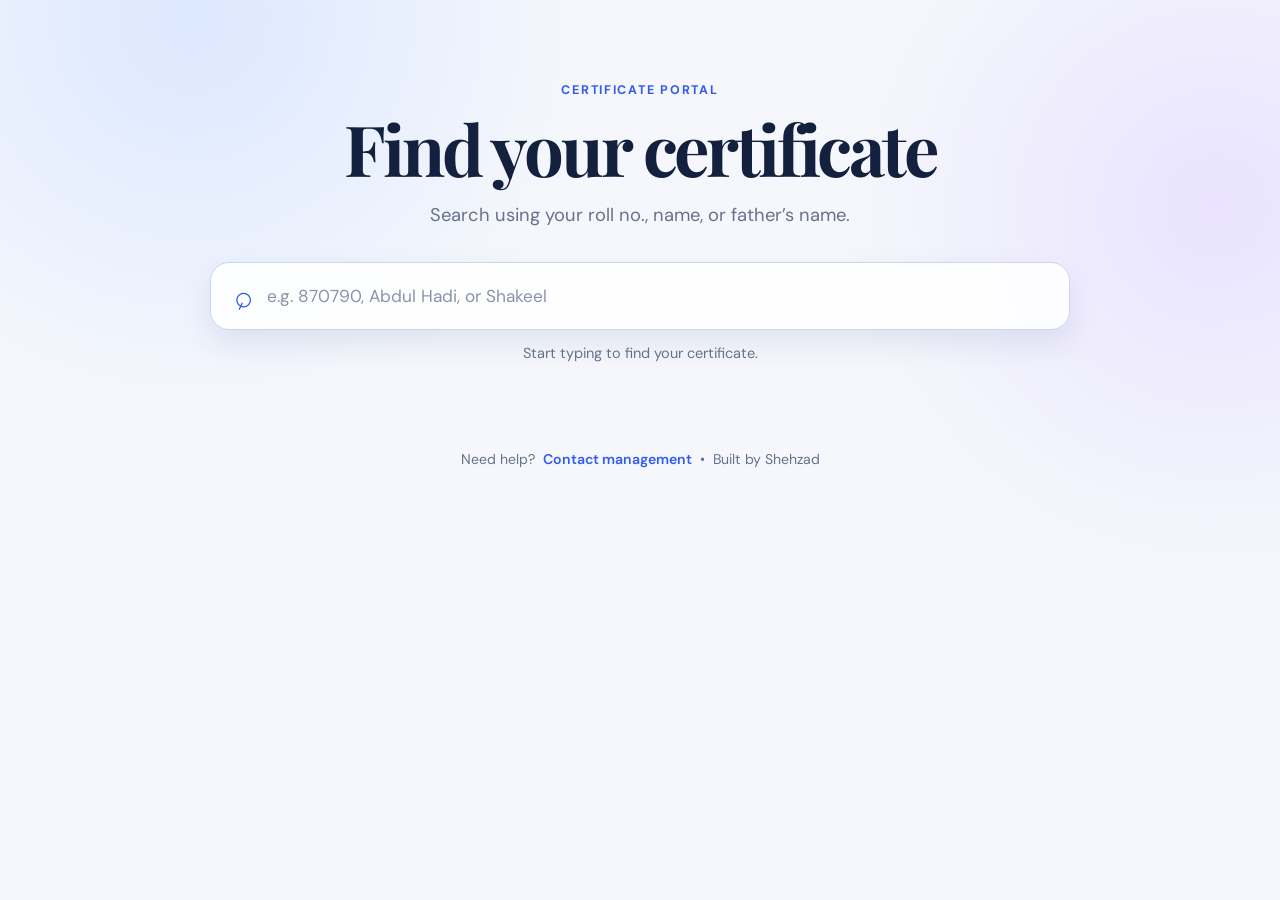
==== index.html @ b7b9a5da "code" ====
<!doctype html>
<html lang="en">
  <head>
    <meta charset="UTF-8" />
    <meta name="viewport" content="width=device-width, initial-scale=1.0" />
    <meta name="theme-color" content="#101a35" />
    <title>Certificate Portal</title>
    <link rel="preconnect" href="https://fonts.googleapis.com" />
    <link rel="preconnect" href="https://fonts.gstatic.com" crossorigin />
    <link href="https://fonts.googleapis.com/css2?family=DM+Sans:wght@400;500;600;700&family=Playfair+Display:wght@600;700&display=swap" rel="stylesheet" />
    <link rel="stylesheet" href="style.css" />
  </head>
  <body>
    <main class="page-shell">
      <section class="hero" aria-labelledby="page-title">
        <p class="eyebrow">Certificate portal</p>
        <h1 id="page-title">Find your certificate</h1>
        <p class="intro">Search using your roll no., name, or father’s name.</p>

        <label class="search-box" for="certificate-search">
          <span class="search-icon" aria-hidden="true">⌕</span>
          <input
            id="certificate-search"
            type="search"
            placeholder="e.g. 870790, Abdul Hadi, or Shakeel"
            autocomplete="off"
          />
          <button id="clear-search" class="clear-search" type="button" aria-label="Clear search" hidden>×</button>
        </label>
        <p id="search-hint" class="search-hint">Start typing to find your certificate.</p>
      </section>

      <section class="results-section" aria-live="polite" aria-label="Certificate results">
        <div id="results" class="results"></div>
      </section>
    </main>

    <footer>
      <span>Need help?</span>
      <a href="" id="management-contact">Contact management</a>
      <span class="footer-divider" aria-hidden="true">•</span>
      <span>Built by Shehzad</span>
    </footer>

    <script src="data.js"></script>
    <script src="script.js"></script>
  </body>
</html>
---- style.css ----
:root {
  --ink: #13213e;
  --muted: #66728b;
  --line: #dfe6f2;
  --blue: #315cea;
  --blue-dark: #2149ca;
  --paper: #ffffff;
  --background: #f5f7fc;
}

* { box-sizing: border-box; }

body {
  min-width: 320px;
  min-height: 100vh;
  margin: 0;
  color: var(--ink);
  background:
    radial-gradient(circle at 15% 2%, #dce8ff 0, transparent 25rem),
    radial-gradient(circle at 95% 23%, #e9e3ff 0, transparent 23rem),
    var(--background);
  font-family: "DM Sans", sans-serif;
}

.page-shell { width: min(100% - 32px, 860px); margin: 0 auto; padding: 82px 0 52px; }

.hero { text-align: center; }

.eyebrow {
  margin: 0 0 14px;
  color: var(--blue);
  font-size: .78rem;
  font-weight: 700;
  letter-spacing: .14em;
  text-transform: uppercase;
}

h1 {
  margin: 0;
  font-family: "Playfair Display", Georgia, serif;
  font-size: clamp(2.4rem, 6vw, 4.4rem);
  line-height: 1.05;
  letter-spacing: -.045em;
}

.intro { margin: 17px 0 35px; color: var(--muted); font-size: clamp(1rem, 2.5vw, 1.15rem); }

.search-box {
  display: flex;
  align-items: center;
  min-height: 68px;
  padding: 0 15px 0 22px;
  overflow: hidden;
  text-align: left;
  background: rgba(255,255,255,.9);
  border: 1px solid #cbd6eb;
  border-radius: 19px;
  box-shadow: 0 13px 30px rgba(36, 61, 115, .10);
  transition: border-color .2s, box-shadow .2s, transform .2s;
}

.search-box:focus-within {
  border-color: var(--blue);
  box-shadow: 0 13px 30px rgba(49, 92, 234, .18), 0 0 0 4px rgba(49, 92, 234, .11);
  transform: translateY(-1px);
}

.search-icon { margin-right: 13px; color: var(--blue); font-size: 2rem; line-height: 1; transform: rotate(-20deg); }

input {
  width: 100%;
  min-width: 0;
  border: 0;
  outline: 0;
  color: var(--ink);
  background: transparent;
  font: inherit;
  font-size: 1.08rem;
}

input::placeholder { color: #8994aa; }

.clear-search { width: 32px; height: 32px; border: 0; border-radius: 50%; color: var(--muted); background: #eef2f9; font: inherit; font-size: 1.45rem; cursor: pointer; }
.clear-search:hover { color: var(--ink); background: #e2e9f6; }
.search-hint { min-height: 21px; margin: 14px 0 0; color: var(--muted); font-size: .91rem; }

.results-section { margin-top: 33px; }
.results { display: grid; gap: 14px; }

.result-card {
  display: grid;
  grid-template-columns: 1fr auto;
  gap: 22px;
  align-items: center;
  padding: 25px 27px;
  background: rgba(255,255,255,.94);
  border: 1px solid rgba(223,230,242,.92);
  border-radius: 19px;
  box-shadow: 0 10px 22px rgba(32, 55, 104, .07);
  animation: enter .25s ease both;
}

.result-card h2 { margin: 0 0 12px; font-size: 1.22rem; line-height: 1.25; }
.metadata { display: flex; flex-wrap: wrap; gap: 8px; margin: 0; }
.metadata span { padding: 5px 9px; color: #53627d; background: #f1f4fa; border-radius: 7px; font-size: .86rem; }
.metadata strong { color: var(--ink); font-weight: 600; }
.actions { display: flex; flex-wrap: wrap; gap: 9px; justify-content: flex-end; }

.button {
  display: inline-flex;
  min-height: 43px;
  align-items: center;
  justify-content: center;
  padding: 0 16px;
  border: 1px solid var(--blue);
  border-radius: 10px;
  color: white;
  background: var(--blue);
  font-size: .9rem;
  font-weight: 700;
  text-decoration: none;
  transition: background .18s, border-color .18s, transform .18s;
}
.button:hover { background: var(--blue-dark); border-color: var(--blue-dark); transform: translateY(-1px); }
.button.secondary { color: var(--blue); background: transparent; }
.button.secondary:hover { color: var(--blue-dark); background: #eff3ff; border-color: var(--blue-dark); }

.empty-state { max-width: 510px; margin: 18px auto 0; padding: 42px 24px; text-align: center; background: rgba(255,255,255,.78); border: 1px dashed #cbd6eb; border-radius: 18px; }
.empty-icon { display: grid; width: 47px; height: 47px; place-items: center; margin: 0 auto 15px; border-radius: 50%; color: var(--blue); background: #eaf0ff; font-size: 1.35rem; }
.empty-state h2 { margin: 0; font-size: 1.18rem; }
.empty-state p { margin: 8px 0 0; color: var(--muted); }

footer { display: flex; flex-wrap: wrap; justify-content: center; gap: 8px; padding: 0 20px 35px; color: var(--muted); font-size: .88rem; text-align: center; }
footer a { color: var(--blue); font-weight: 600; text-decoration: none; }
footer a:hover { text-decoration: underline; }

@keyframes enter { from { opacity: 0; transform: translateY(8px); } to { opacity: 1; transform: translateY(0); } }

@media (max-width: 600px) {
  .page-shell { width: min(100% - 24px, 860px); padding-top: 57px; }
  .search-box { min-height: 62px; border-radius: 16px; }
  .result-card { grid-template-columns: 1fr; gap: 19px; padding: 22px; }
  .actions { justify-content: stretch; }
  .button { flex: 1; }
  .footer-divider { display: none; }
}
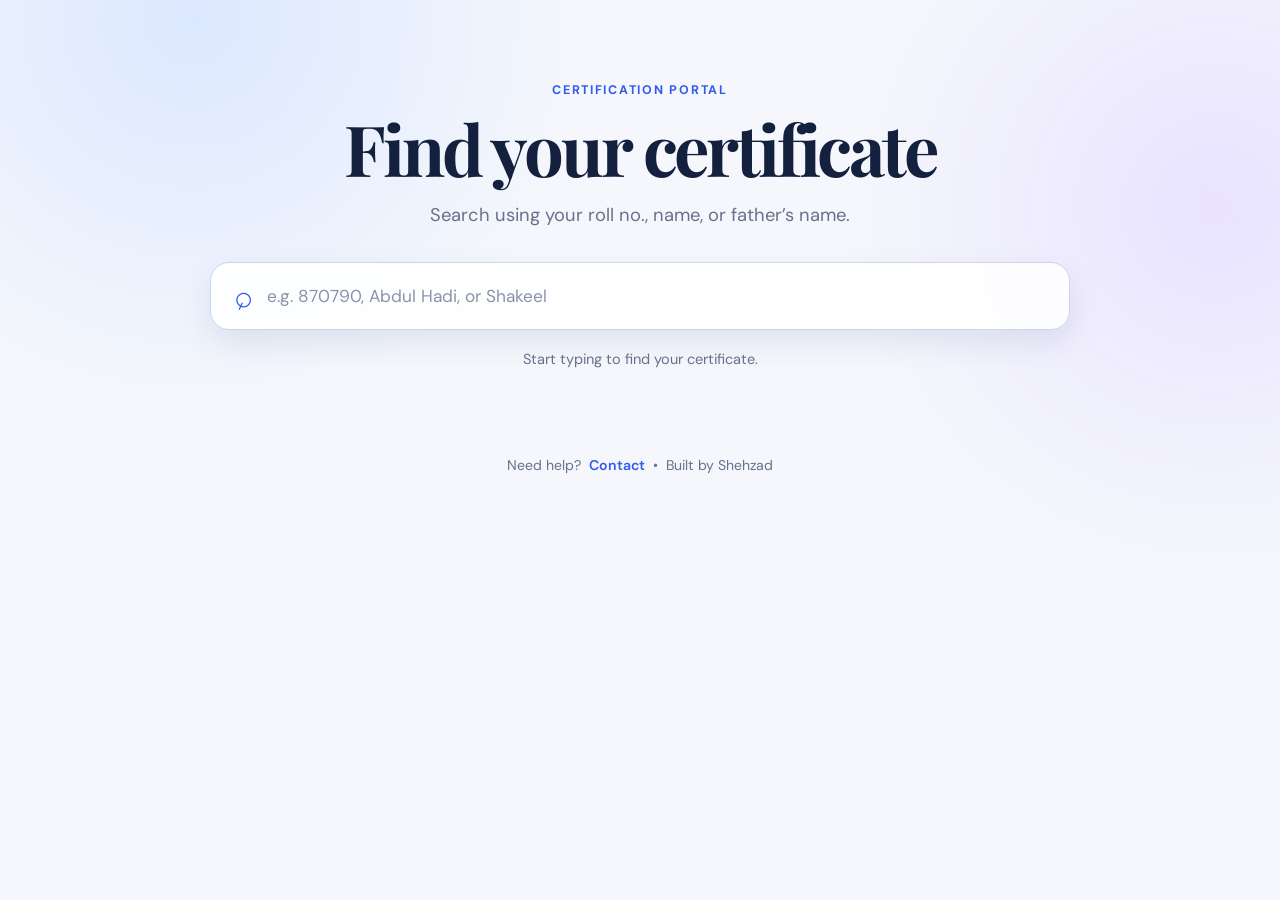
==== commit 165ea413: "fixes, contact" ====
--- a/index.html
+++ b/index.html
@@ -13,7 +13,7 @@
   <body>
     <main class="page-shell">
       <section class="hero" aria-labelledby="page-title">
-        <p class="eyebrow">Certificate portal</p>
+        <p class="eyebrow">Certification portal</p>
         <h1 id="page-title">Find your certificate</h1>
         <p class="intro">Search using your roll no., name, or father’s name.</p>
 
@@ -25,7 +25,7 @@
             placeholder="e.g. 870790, Abdul Hadi, or Shakeel"
             autocomplete="off"
           />
-          <button id="clear-search" class="clear-search" type="button" aria-label="Clear search" hidden>×</button>
+          <!-- <button id="clear-search" class="clear-search" type="button" aria-label="Clear search" hidden>×</button> -->
         </label>
         <p id="search-hint" class="search-hint">Start typing to find your certificate.</p>
       </section>
@@ -37,7 +37,7 @@
 
     <footer>
       <span>Need help?</span>
-      <a href="" id="management-contact">Contact management</a>
+      <a href="https://wa.me/923033111499" target="_blank" id="management-contact">Contact</a>
       <span class="footer-divider" aria-hidden="true">•</span>
       <span>Built by Shehzad</span>
     </footer>
--- a/style.css
+++ b/style.css
@@ -82,7 +82,7 @@
 
 .clear-search { width: 32px; height: 32px; border: 0; border-radius: 50%; color: var(--muted); background: #eef2f9; font: inherit; font-size: 1.45rem; cursor: pointer; }
 .clear-search:hover { color: var(--ink); background: #e2e9f6; }
-.search-hint { min-height: 21px; margin: 14px 0 0; color: var(--muted); font-size: .91rem; }
+.search-hint { min-height: 21px; margin: 20px 0 0; color: var(--muted); font-size: .91rem; }
 
 .results-section { margin-top: 33px; }
 .results { display: grid; gap: 14px; }
@@ -131,8 +131,8 @@
 .empty-state p { margin: 8px 0 0; color: var(--muted); }
 
 footer { display: flex; flex-wrap: wrap; justify-content: center; gap: 8px; padding: 0 20px 35px; color: var(--muted); font-size: .88rem; text-align: center; }
-footer a { color: var(--blue); font-weight: 600; text-decoration: none; }
-footer a:hover { text-decoration: underline; }
+ a { color: var(--blue); font-weight: 600; text-decoration: none; }
+ a:hover { text-decoration: underline; }
 
 @keyframes enter { from { opacity: 0; transform: translateY(8px); } to { opacity: 1; transform: translateY(0); } }
 
